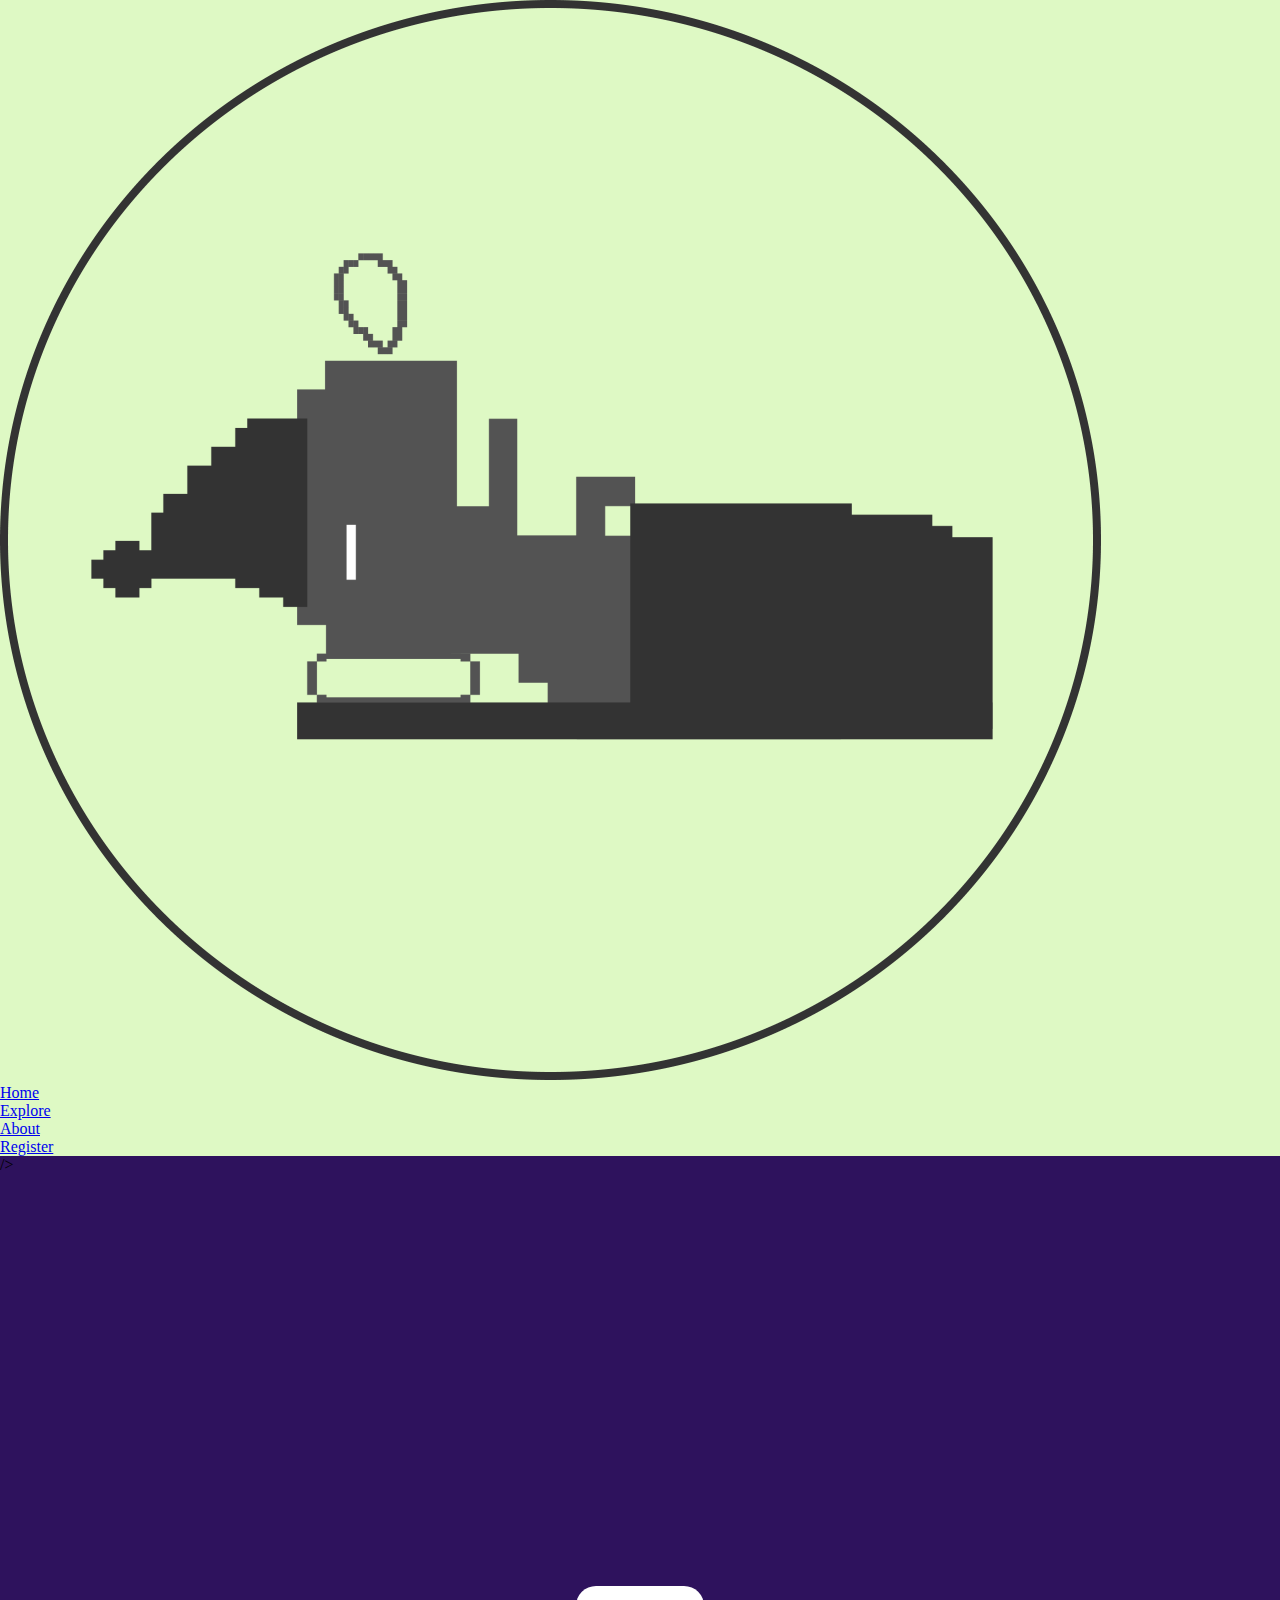
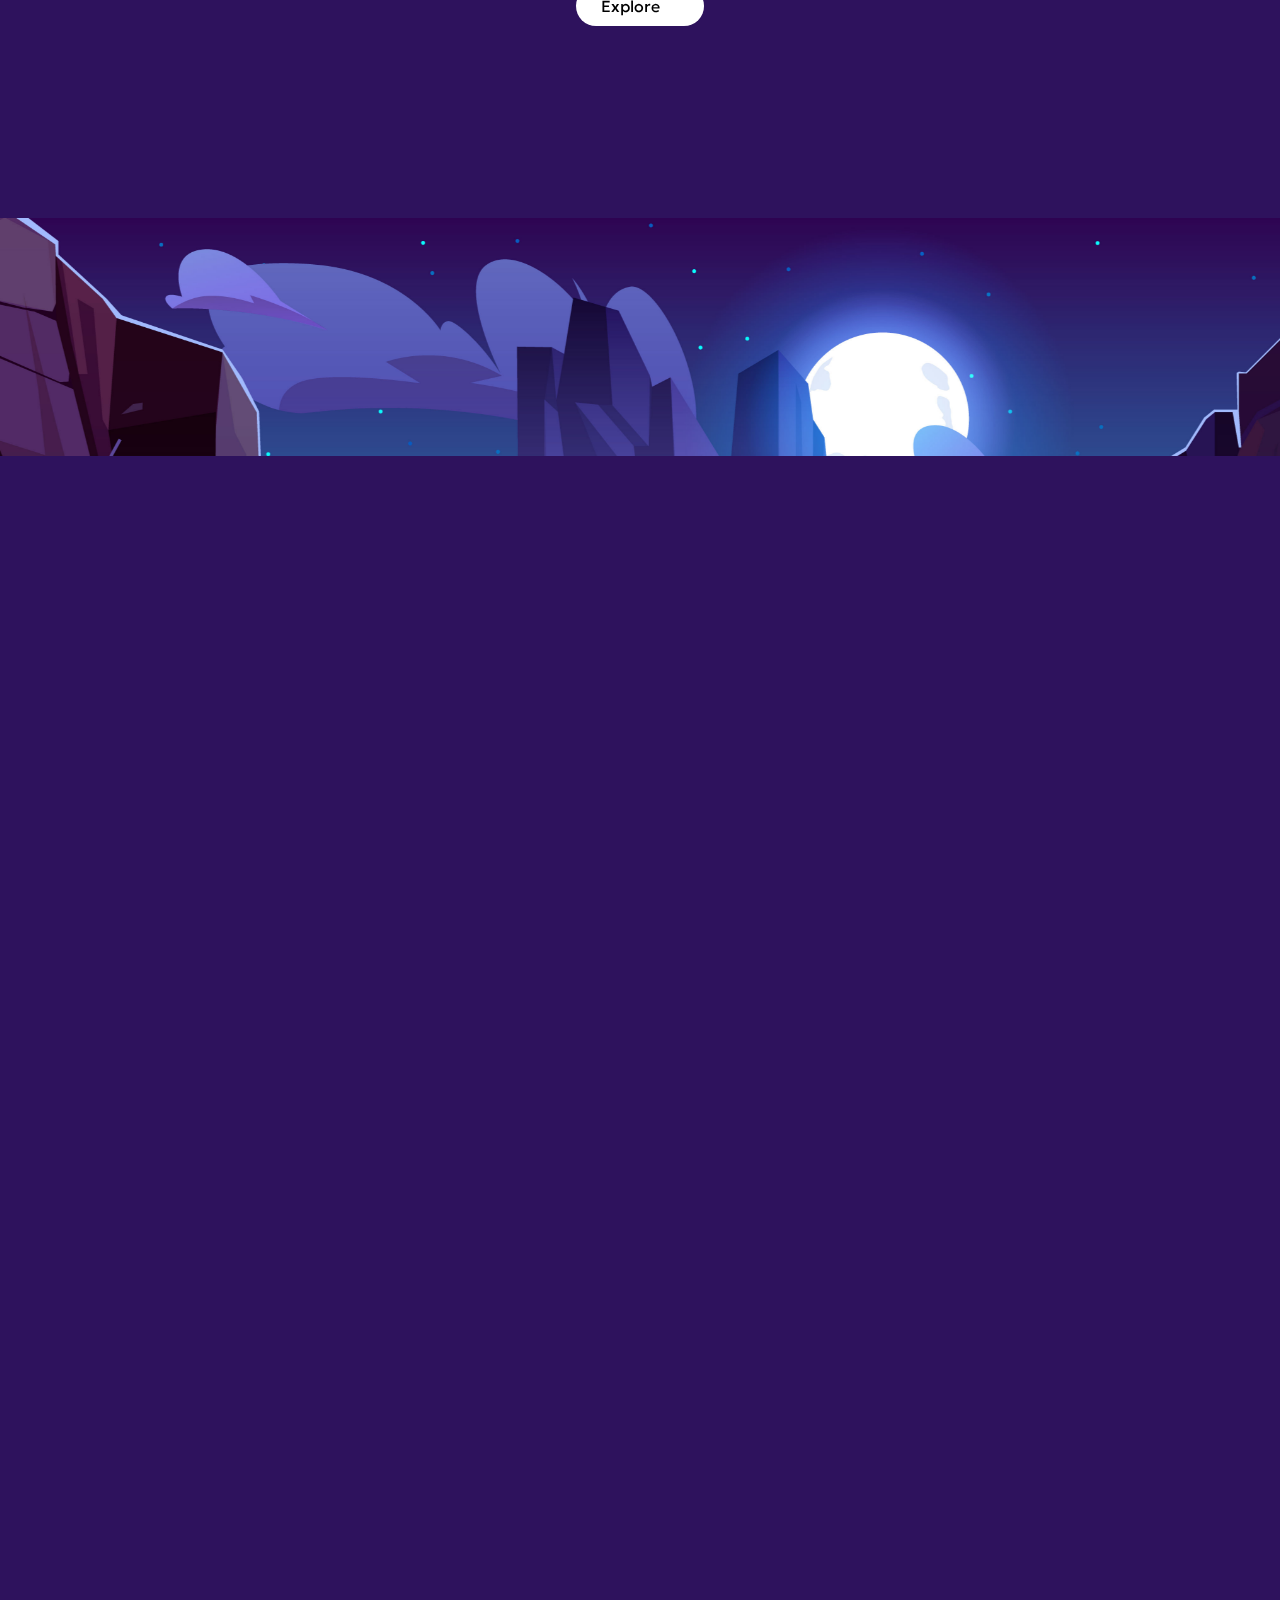
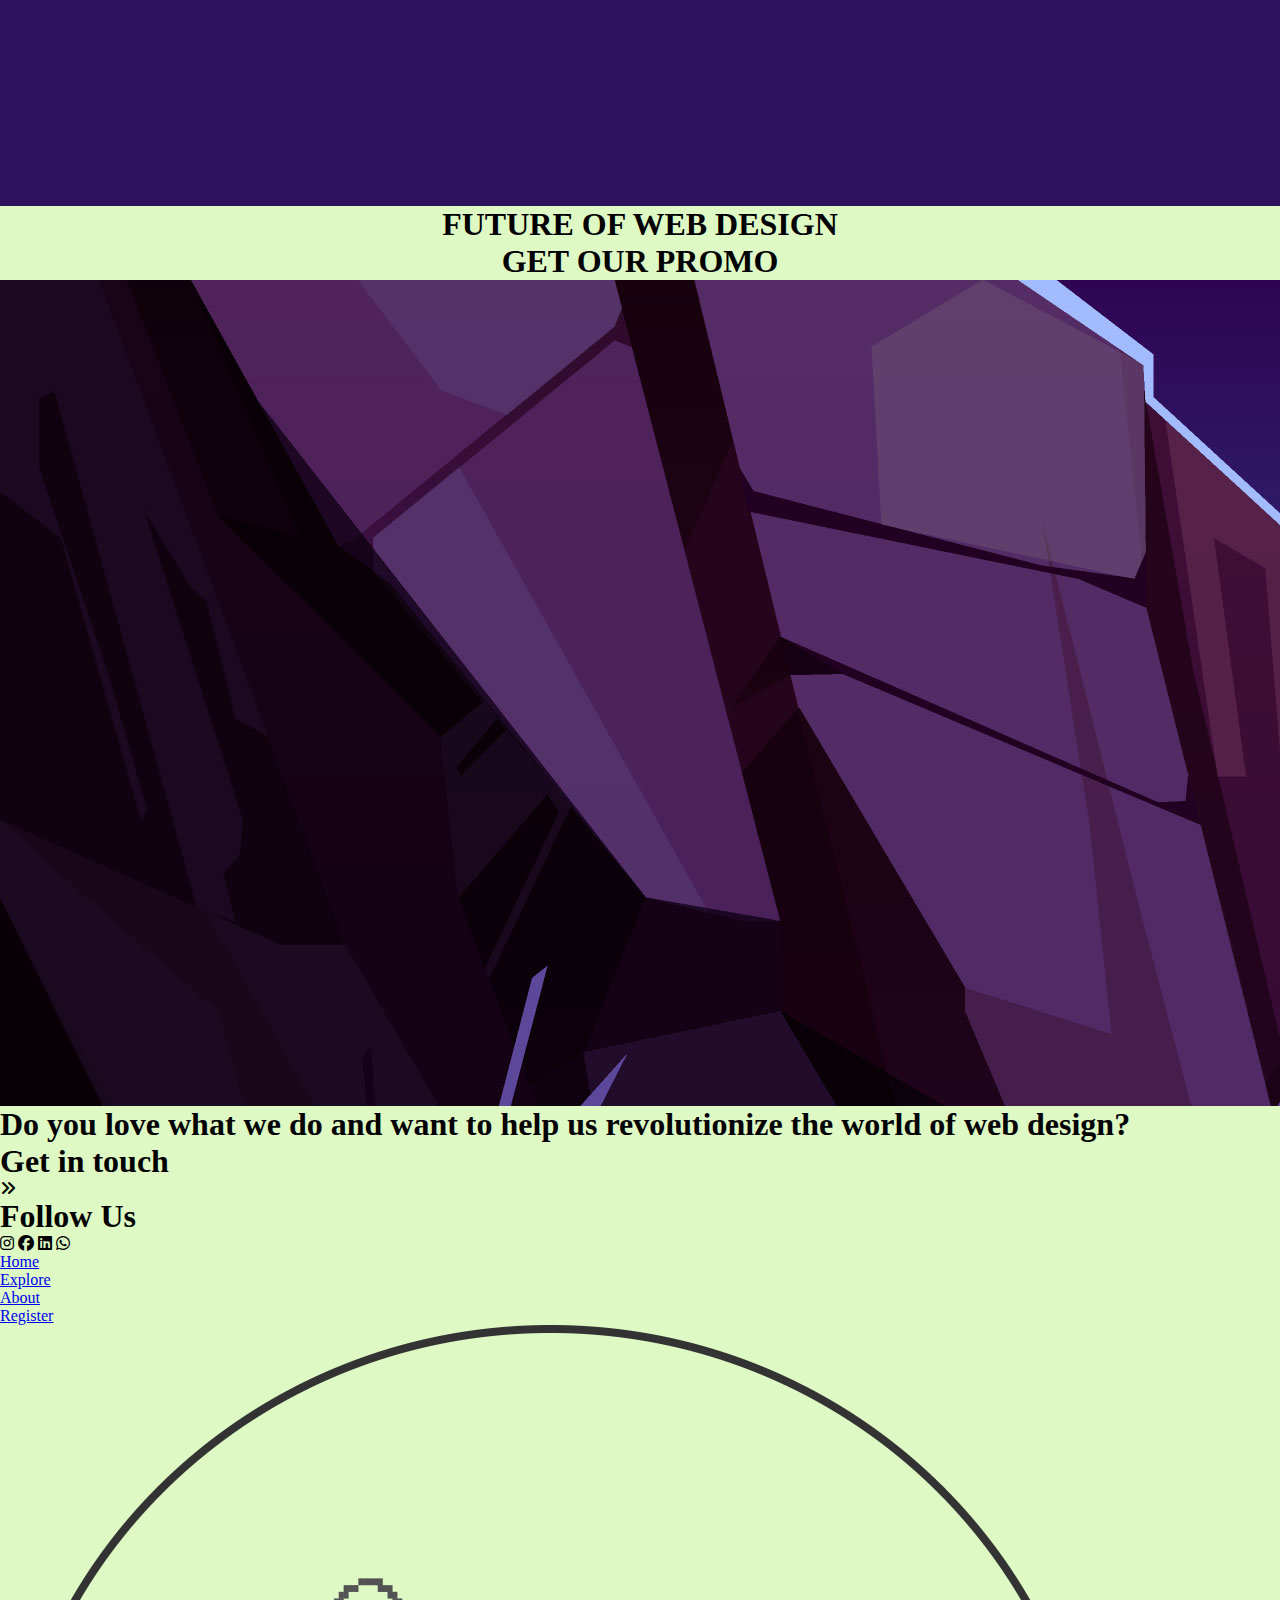
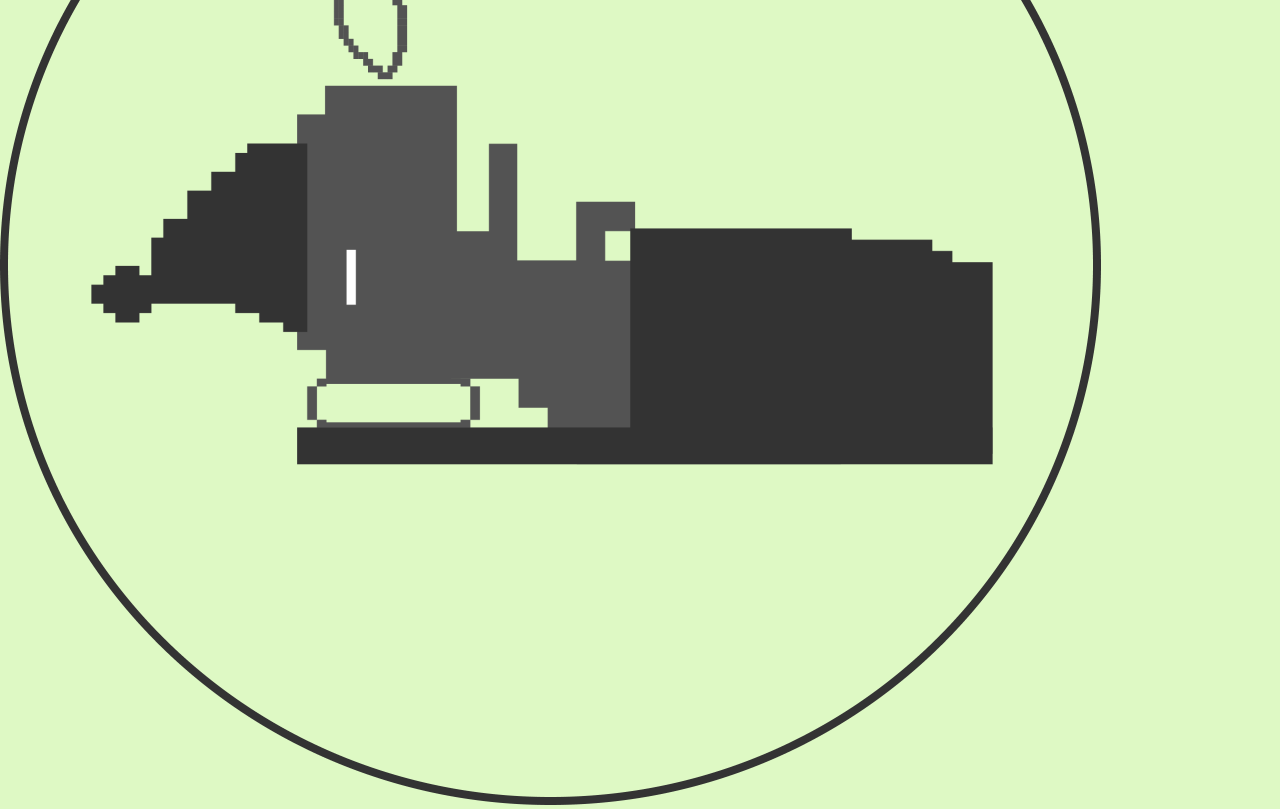
==== index.html @ ddea1295 "change fix final" ====
<!DOCTYPE html>
<html lang="en">
  <head>
    <meta charset="UTF-8" />
    <meta name="viewport" content="width=device-width, initial-scale=1.0" />
    <link rel="stylesheet" href="./Pages/Home/home.css" />
    <link
      rel="stylesheet"
      href="https://cdnjs.cloudflare.com/ajax/libs/font-awesome/6.6.0/css/all.min.css"
    />
    <title>Procreate Future</title>
  </head>
  <div class="box-navbar">
    <div class="logo">
      <img src="../../Assets/Logo Trex.png" alt="" />
    </div>

    <div class="navbar" id="navbar">
      <li><a href="./index.html">Home</a></li>
      <li><a href="./Pages/Explore/explore.html">Explore</a></li>
      <li><a href="./Pages/About/about.html">About</a></li>
      <li><a href="./Pages/Register/register.html">Register</a></li>
    </div>
  </div>
  <body>
    <section id="section-1">
      <div class="landing-page-container">
        <div class="landing-page-wrap">
          <div class="dark-corner hides"></div>
          <img
            src="../../Assets/home/2829.jpg"
            alt=""
            class="parallax bg-img"
            data-speedx="0.05"
            data-speedy="0.05"
            data-speedz="0"
            data-rotation="0"
            data-distance="1400"
          />
          <!-- <img
          src="../../Assets/home/home-moon.png"
          alt=""
          class="parallax moon"
          data-speedx="0.001"
          data-speedy="0.001" -->
          />
          <img
            src="../../Assets/home/home-cliff-left.png"
            alt=""
            class="parallax cliff-left"
            data-speedx="0.05"
            data-speedy="0"
            data-speedz="0.09"
            data-rotation="0.15"
            data-distance="600"
          />
          <img
            src="../../Assets/home/home-cliff-right.png"
            alt=""
            class="parallax cliff-right"
            data-speedx="0.07"
            data-speedy="0"
            data-speedz="0.12"
            data-rotation="0.2"
            data-distance="700"
          />
          <img
            src="../../Assets/home/home-cliff-adventure.png"
            alt=""
            class="parallax cliff-adventure"
            data-speedx="0.03"
            data-speedy="0"
            data-speedz="0.09"
            data-rotation="0.08"
            data-distance="500"
          />
          <img
            src="../../Assets/home/home-adventure.png"
            alt=""
            class="parallax adventure"
            data-speedx="0.03"
            data-speedy="0.01"
            data-speedz="0.09"
            data-rotation="0.08"
            data-distance="-400"
          />
          <img
            src="../../Assets/home/home-rock-beside-adventure.png"
            alt=""
            class="parallax rock-adventure"
            data-speedx="0.04"
            data-speedy="0.02"
            data-speedz="0.09"
            data-rotation="0.08"
            data-distance="600"
          />
          <img
            src="../../Assets/home/floor.png"
            alt=""
            class="parallax home-floor"
            data-speedx="0.03"
            data-speedy="0.01"
            data-speedz="0.09"
            data-rotation="0"
            data-distance="800"
          />
          <div
            class="parallax title-text"
            data-speedx="0.05"
            data-speedy="0"
            data-speedz="0.05"
            data-rotation="0"
            data-distance="0"
          >
            <h2>Procreate</h2>
            <h1>Future</h1>
          </div>
          <div
            class="parallax explore-button"
            data-speedx="0.03"
            data-speedy="0.01"
            data-speedz="0.09"
            data-rotation="0"
            data-distance="0"
          >
            <button id="button-explore" type="button">
              Explore
              <img
                src="../../Assets/home/arrow-right-black.png"
                alt=""
                id="arrow-right-black"
              />
              <img
                src="../../Assets/home/arrow-right-white.png"
                alt=""
                id="arrow-right-white"
              />
            </button>
          </div>
        </div>
      </div>
    </section>
    <!-- <div id="testing"></div> -->
    <section id="section-2">
      <div class="frame">
        <div id="glass">
          <div class="text-future">
            <h1 id="text-initial">FUTURE OF WEB DESIGN</h1>
            <h1 id="text-slide">GET OUR PROMO</h1>
          </div>
          <div class="card-wrap">
            <div class="card-slide">
              <div class="card">
                <div class="circle">
                  <img src="../../Assets/home/2829.jpg" alt="" />
                </div>
                <div class="card-title">
                  <h2>Web Design</h2>
                </div>
                <div class="card-text">
                  <p>
                    Lorem ipsum dolor sit amet consectetur adipisicing elit.
                    Quisquam, voluptates. Quisquam, voluptates.
                  </p>
                </div>
              </div>
              <div class="card">
                <div class="circle">
                  <img src="../../Assets/home/2829.jpg" alt="" />
                </div>
                <div class="card-title">
                  <h2>Web Development</h2>
                </div>
                <div class="card-text">
                  <p>
                    Lorem ipsum dolor sit amet consectetur adipisicing elit.
                    Quisquam, voluptates. Quisquam, voluptates.
                  </p>
                </div>
              </div>
              <div class="card">
                <div class="circle">
                  <img src="../../Assets/home/2829.jpg" alt="" />
                </div>
                <div class="card-title">
                  <h2>UI/UX Design</h2>
                </div>
                <div class="card-text">
                  <p>
                    Lorem ipsum dolor sit amet consectetur adipisicing elit.
                    Quisquam, voluptates. Quisquam, voluptates.
                  </p>
                </div>
              </div>
              <div class="card">
                <div class="circle">
                  <img src="../../Assets/home/2829.jpg" alt="" />
                </div>
                <div class="card-title">
                  <h2>UI/UX Design</h2>
                </div>
                <div class="card-text">
                  <p>
                    Lorem ipsum dolor sit amet consectetur adipisicing elit.
                    Quisquam, voluptates. Quisquam, voluptates.
                  </p>
                </div>
              </div>
              <div class="card">
                <div class="circle">
                  <img src="../../Assets/home/2829.jpg" alt="" />
                </div>
                <div class="card-title">
                  <h2>UI/UX Design</h2>
                </div>
                <div class="card-text">
                  <p>
                    Lorem ipsum dolor sit amet consectetur adipisicing elit.
                    Quisquam, voluptates. Quisquam, voluptates.
                  </p>
                </div>
              </div>
              <div class="card">
                <div class="circle">
                  <img src="../../Assets/home/2829.jpg" alt="" />
                </div>
                <div class="card-title">
                  <h2>UI/UX Design</h2>
                </div>
                <div class="card-text">
                  <p>
                    Lorem ipsum dolor sit amet consectetur adipisicing elit.
                    Quisquam, voluptates. Quisquam, voluptates.
                  </p>
                </div>
              </div>
              <div class="card">
                <div class="circle">
                  <img src="../../Assets/home/2829.jpg" alt="" />
                </div>
                <div class="card-title">
                  <h2>UI/UX Design</h2>
                </div>
                <div class="card-text">
                  <p>
                    Lorem ipsum dolor sit amet consectetur adipisicing elit.
                    Quisquam, voluptates. Quisquam, voluptates.
                  </p>
                </div>
              </div>
            </div>
            <div class="card-slide">
              <div class="card">
                <div class="circle">
                  <img src="../../Assets/home/2829.jpg" alt="" />
                </div>
                <div class="card-title">
                  <h2>Web Design</h2>
                </div>
                <div class="card-text">
                  <p>
                    Lorem ipsum dolor sit amet consectetur adipisicing elit.
                    Quisquam, voluptates. Quisquam, voluptates.
                  </p>
                </div>
              </div>
              <div class="card">
                <div class="circle">
                  <img src="../../Assets/home/2829.jpg" alt="" />
                </div>
                <div class="card-title">
                  <h2>Web Development</h2>
                </div>
                <div class="card-text">
                  <p>
                    Lorem ipsum dolor sit amet consectetur adipisicing elit.
                    Quisquam, voluptates. Quisquam, voluptates.
                  </p>
                </div>
              </div>
              <div class="card">
                <div class="circle">
                  <img src="../../Assets/home/2829.jpg" alt="" />
                </div>
                <div class="card-title">
                  <h2>UI/UX Design</h2>
                </div>
                <div class="card-text">
                  <p>
                    Lorem ipsum dolor sit amet consectetur adipisicing elit.
                    Quisquam, voluptates. Quisquam, voluptates.
                  </p>
                </div>
              </div>
              <div class="card">
                <div class="circle">
                  <img src="../../Assets/home/2829.jpg" alt="" />
                </div>
                <div class="card-title">
                  <h2>UI/UX Design</h2>
                </div>
                <div class="card-text">
                  <p>
                    Lorem ipsum dolor sit amet consectetur adipisicing elit.
                    Quisquam, voluptates. Quisquam, voluptates.
                  </p>
                </div>
              </div>
              <div class="card">
                <div class="circle">
                  <img src="../../Assets/home/2829.jpg" alt="" />
                </div>
                <div class="card-title">
                  <h2>UI/UX Design</h2>
                </div>
                <div class="card-text">
                  <p>
                    Lorem ipsum dolor sit amet consectetur adipisicing elit.
                    Quisquam, voluptates. Quisquam, voluptates.
                  </p>
                </div>
              </div>
              <div class="card">
                <div class="circle">
                  <img src="../../Assets/home/2829.jpg" alt="" />
                </div>
                <div class="card-title">
                  <h2>UI/UX Design</h2>
                </div>
                <div class="card-text">
                  <p>
                    Lorem ipsum dolor sit amet consectetur adipisicing elit.
                    Quisquam, voluptates. Quisquam, voluptates.
                  </p>
                </div>
              </div>
              <div class="card">
                <div class="circle">
                  <img src="../../Assets/home/2829.jpg" alt="" />
                </div>
                <div class="card-title">
                  <h2>UI/UX Design</h2>
                </div>
                <div class="card-text">
                  <p>
                    Lorem ipsum dolor sit amet consectetur adipisicing elit.
                    Quisquam, voluptates. Quisquam, voluptates.
                  </p>
                </div>
              </div>
            </div>
          </div>
          <div class="join-now">
            <div class="tilt-card">
              <div class="card-content">
                <div class="card-title">
                  <h2>UI/UX Design</h2>
                </div>
                <div class="card-text">
                  <p>
                    Lorem ipsum dolor sit amet consectetur adipisicing elit.
                    Quisquam, voluptates. Quisquam, voluptates.
                  </p>
                  <p>25$</p>
                </div>
              </div>
            </div>
            <div class="tilt-card">
              <div class="card-content">
                <div class="card-title">
                  <h2>UI/UX Design</h2>
                </div>
                <div class="card-text">
                  <p>
                    Lorem ipsum dolor sit amet consectetur adipisicing elit.
                    Quisquam, voluptates. Quisquam, voluptates.
                  </p>
                </div>
              </div>
            </div>
            <div class="tilt-card">
              <div class="card-content">
                <div class="card-title">
                  <h2>UI/UX Design</h2>
                </div>
                <div class="card-text">
                  <p>
                    Lorem ipsum dolor sit amet consectetur adipisicing elit.
                    Quisquam, voluptates. Quisquam, voluptates.
                  </p>
                </div>
              </div>
            </div>
          </div>
        </div>
      </div>
    </section>

    <section>
      <div class="test-container">
        <div class="test-wrap"></div>
      </div>
    </section>

    <footer>
      <div class="footerCont">
        <div class="leftFoot">
          <h1>
            Do you love what we do and want to help us revolutionize the world
            of web design?
          </h1>
        </div>
        <div class="rightFoot">
          <h1>Get in touch</h1>
          <i class="fa-solid fa-angles-right"></i>
        </div>
      </div>
      <div class="below">
        <h1>Follow Us</h1>
        <i class="fa-brands fa-instagram"></i>
        <i class="fa-brands fa-facebook"></i>
        <i class="fa-brands fa-linkedin"></i>
        <i class="fa-brands fa-whatsapp"></i>
        <div class="dot"></div>
        <li><a href="../Home/home.html">Home</a></li>
        <li><a href="../Explore/explore.html">Explore</a></li>
        <li><a href="../About/about.html">About</a></li>
        <li><a href="../Register/register.html">Register</a></li>
        <div class="logoCont">
          <img src="../../Assets/Logo Trex.png" alt="" />
        </div>
      </div>
    </footer>
    <script src="https://cdnjs.cloudflare.com/ajax/libs/gsap/3.12.5/gsap.min.js"></script>
    <script src="./Pages/Home/home.js"></script>
    <script
      src="https://cdnjs.cloudflare.com/ajax/libs/vanilla-tilt/1.8.1/vanilla-tilt.min.js"
      type="text/javascript"
    ></script>
    <script>
      VanillaTilt.init(document.querySelectorAll(".tilt-card"), {
        max: 25,
        speed: 400,
        glare: true,
        "max-glare": 1,
      });
    </script>
  </body>
</html>
---- Pages/Home/home.css ----
/* 
#DEF9C4 : very light
#9CDBA6 : light
#50B498 : turqoise
#468585 : dark
*/

@import url("https://fonts.googleapis.com/css2?family=Geologica:wght@100..900&display=swap"); /* geologica font */

* {
  padding: 0;
  margin: 0;
  box-sizing: border-box;
}

#testing {
  height: 2000px;
}

::selection {
  background-color: #0b372dbb;
}

body {
  background-color: #def9c4;
}

#tes {
  background-color: white;
  width: 10rem;
  height: 10rem;
}

.dark-corner {
  position: absolute;
  background: radial-gradient(circle, rgba(0, 0, 0, 0) 65%, rgba(0, 0, 0, 1));
  z-index: 1000;
  width: 100%;
  height: 100%;
  top: 0;
  left: 0;
}

.landing-page-container {
  width: 100%;
  height: 250vh;
  overflow-y: hidden;
  overflow-x: hidden;
  background-color: #2e125d;
}

.landing-page-wrap {
  position: fixed;
  width: 100%;
  height: 100vh;
  overflow-y: hidden;
  overflow-x: hidden;
  background-color: #2e125d;
}

.title-text {
  position: absolute;
  font-family: "Geologica", sans-serif;
  font-size: 4em;
  line-height: 0.9;
  top: 30%;
  left: 50%;
  text-align: center;
  color: white;
}

.title-text h2 {
  font-weight: 100;
  pointer-events: auto;
}

.title-text h1 {
  font-weight: 700;
  pointer-events: auto;
}

.bg-img {
  position: absolute;
  width: 105%;
  height: 105%;
  top: 50%;
  left: 50%;
  object-fit: cover;
}

.cliff-left {
  position: absolute;
  width: 60rem;
  bottom: -130%;
  left: 16px;
  z-index: 50;
}

.cliff-right {
  position: absolute;
  width: 40rem;
  bottom: -74%;
  right: -560px;
  z-index: 100;
}

.cliff-adventure {
  position: absolute;
  width: 15rem;
  left: 40%;
  bottom: -14%;
  z-index: 40;
  rotate: -5deg;
}

.adventure {
  position: absolute;
  width: 8rem;
  bottom: -10%;
  left: 43.6%;
  z-index: 60;
}

.rock-adventure {
  position: absolute;
  width: 14rem;
  bottom: -9%;
  right: 21.8%;
  z-index: 40;
}

.parallax {
  pointer-events: none;
  transform: translateX(-50%) translateY(-50%) translateZ(0) perspective(2300px);
  transition: 0.45s cubic-bezier(0.2, 0.49, 0.32, 0.99);
}

.home-floor {
  width: 100%;
  top: 95%;
  position: absolute;
  left: 50%;
  z-index: 1200;
}

.explore-button {
  position: absolute;
  top: 50%;
  left: 50%;
  width: 8rem;
  height: 2.5rem;
  /* display: initial;
  transform: translate(-50%, -50%); */
  /* background-color: red; */
  cursor: pointer;
  pointer-events: all;
  z-index: 20000;
}

#button-explore {
  width: 100%;
  height: 100%;
  border-radius: 30px;
  border: none;
  background-color: white;
  font-family: "Geologica", sans-serif;
  font-size: 1em;
  text-align: left;
  padding-left: 25px;
  color: black;
  transition: 0.5s all ease-in-out;
  z-index: 20000;
  cursor: pointer;
  pointer-events: all;
}

#arrow-right-black {
  position: absolute;
  top: 50%;
  left: 50%;
  width: 25px;
  transform: translate(20px, -12px);
  opacity: 1;
  transition: 0.5s all ease-in-out;
  z-index: 20000;
}

#arrow-right-white {
  position: absolute;
  top: 50%;
  left: 50%;
  width: 25px;
  transform: translate(20px, -12px);
  opacity: 0;
  transition: 0.5s all ease-in-out;
  z-index: 20000;
}

.explore-button:hover > #button-explore {
  color: white;
  background-color: black;
}

#arrow-right-black:hover {
  opacity: 0;
  z-index: 19000;
}
#arrow-right-white:hover {
  opacity: 1;
}

.frame {
  background: #def9c4;
  width: 100%;
  height: 100vh;
  position: relative;
  text-align: center;
  overflow: hidden;
}

.frame .sliders {
  position: absolute;
  width: 320px;
  height: 180px;
  top: 10%;
  left: calc(50% - 160px);

  transform-style: preserve-3d;
  transform: perspective(1000px);
  animation: rotateSlider 20s linear infinite;
}

@keyframes rotateSlider {
  0% {
    transform: perspective(1000px) rotateX(-16deg) rotateY(0deg);
  }
  100% {
    transform: perspective(1000px) rotateX(-16deg) rotateY(360deg);
  }
}

.frame .sliders .item {
  position: absolute;
  inset: 0 0 0 0;
  transform: rotateY(
      calc((var(--position) - 1) * (360 / var(--quantity)) * 1deg)
    )
    translateZ(550px);
  background-color: red;
  border: 5px solid black;
}

.frame .sliders .item img {
  width: 100%;
  height: 100%;
  object-fit: cover;
}

@media (max-width: 1320px) {
  .cliff-left {
    width: 50rem;
    bottom: -90%;
    left: -4rem;
  }
  .cliff-right {
    width: 35rem;
    bottom: -50%;
  }
  .rock-adventure {
    right: 12%;
  }
  .cliff-adventure {
    width: 12rem;
    left: 39%;
  }
  .adventure {
    width: 6rem;
    left: 45%;
  }
}

@media (max-width: 1100px) {
  .title-text h1 {
    font-size: 5.8rem;
  }
  .title-text h2 {
    font-size: 4.7rem;
  }
  .cliff-left {
    width: 50rem;
    bottom: -90%;
    left: -8rem;
  }
  .cliff-right {
    width: 35rem;
    bottom: -50%;
    right: -37rem;
  }
  .rock-adventure {
    right: 12%;
  }
  .cliff-adventure {
    width: 12rem;
    left: 38%;
  }
  .adventure {
    width: 6rem;
    left: 45%;
  }
}

@media (max-width: 900px) {
  .rock-adventure {
    width: 12rem;
    bottom: -6%;
  }
  .title-text h1 {
    font-size: 5.8rem;
  }
  .title-text h2 {
    font-size: 4.7rem;
  }
  .cliff-left {
    width: 50rem;
    bottom: -90%;
    left: -10rem;
  }
  .cliff-right {
    width: 35rem;
    bottom: -50%;
    right: -40rem;
  }
  .cliff-adventure {
    width: 10rem;
    left: 38%;
    bottom: -8%;
  }
  .adventure {
    width: 5.5rem;
    left: 45%;
  }
}

@media (max-width: 800px) {
  .rock-adventure {
    width: 10rem;
    bottom: -3%;
  }
  .title-text h1 {
    font-size: 5.8rem;
  }
  .title-text h2 {
    font-size: 4.7rem;
  }
  .cliff-left {
    width: 50rem;
    bottom: -90%;
    left: -14rem;
  }
  .cliff-right {
    width: 35rem;
    bottom: -50%;
    right: -40rem;
  }
  .cliff-adventure {
    width: 10rem;
    left: 38%;
    bottom: -8%;
  }
  .adventure {
    width: 5.5rem;
    left: 45%;
  }
  .dark-corner {
    background: radial-gradient(
      circle,
      rgba(0, 0, 0, 0) 65%,
      rgba(0, 0, 0, 0.7)
    );
  }
}
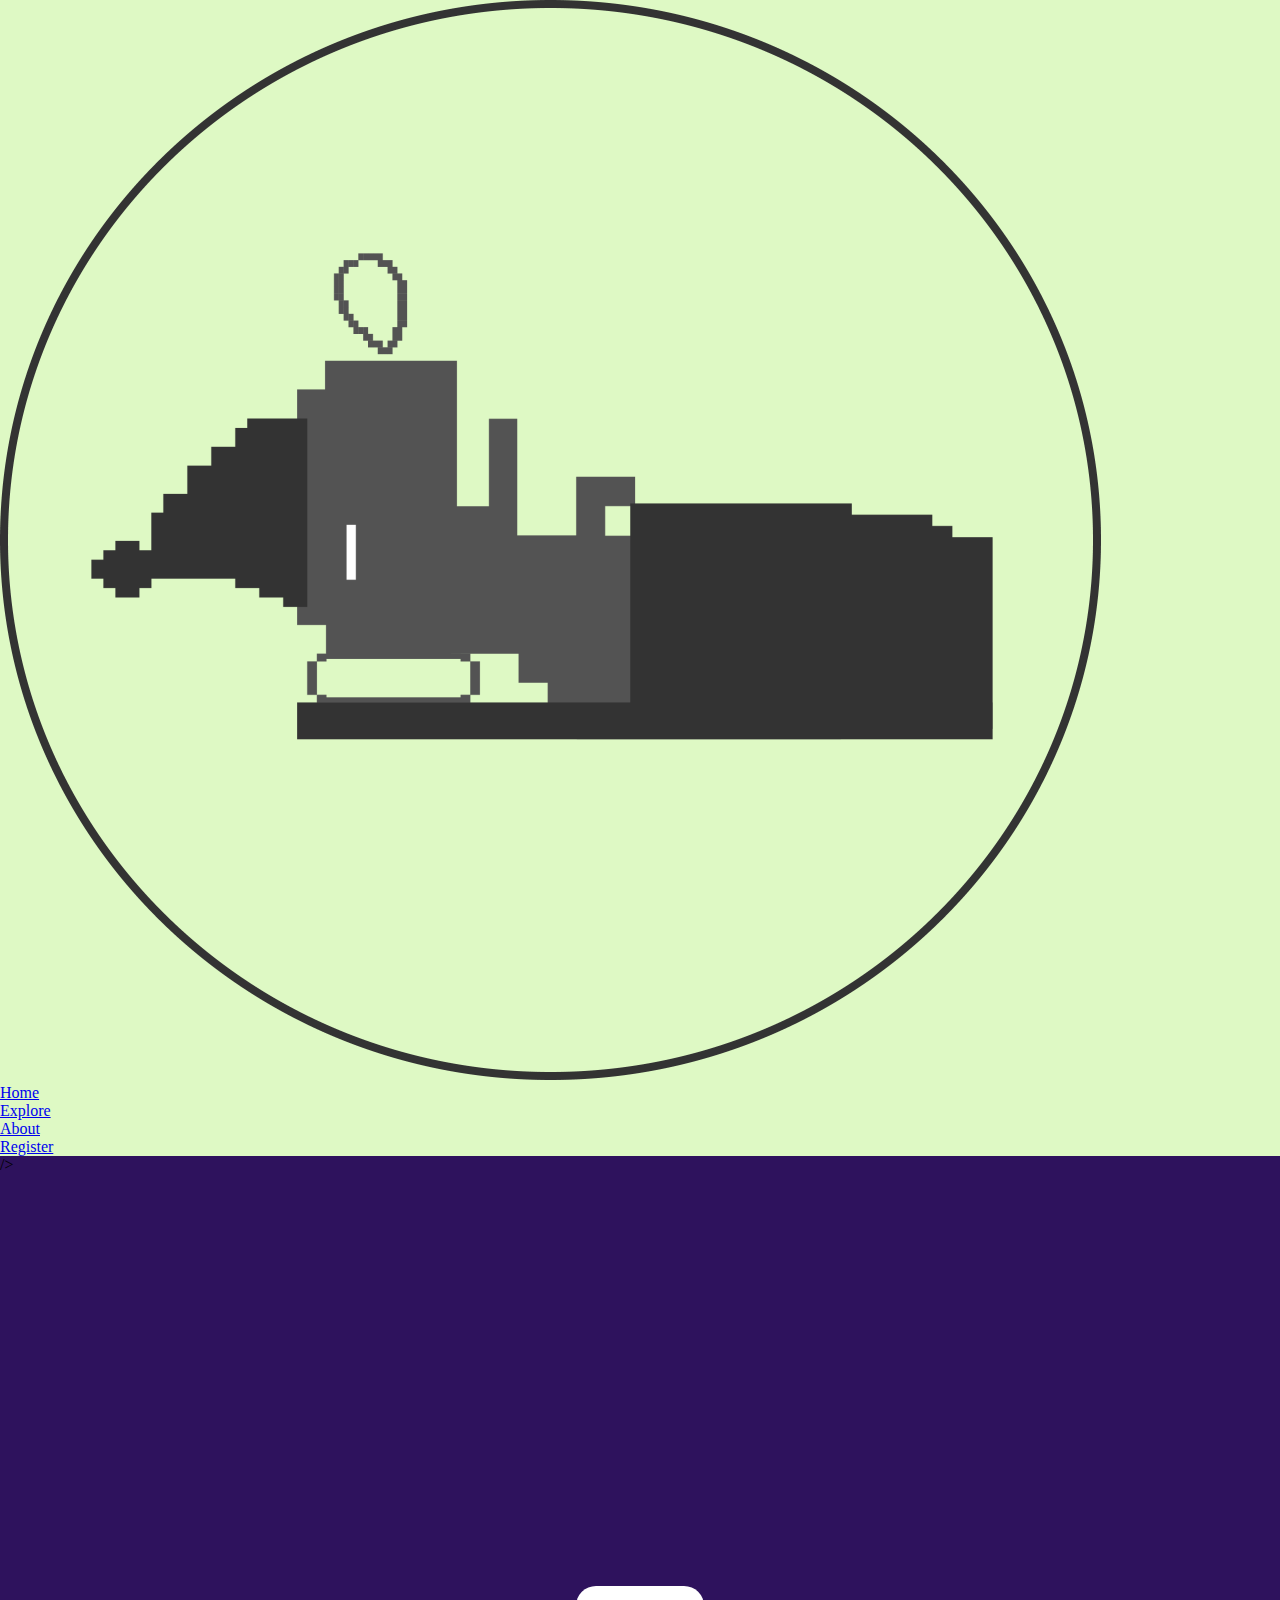
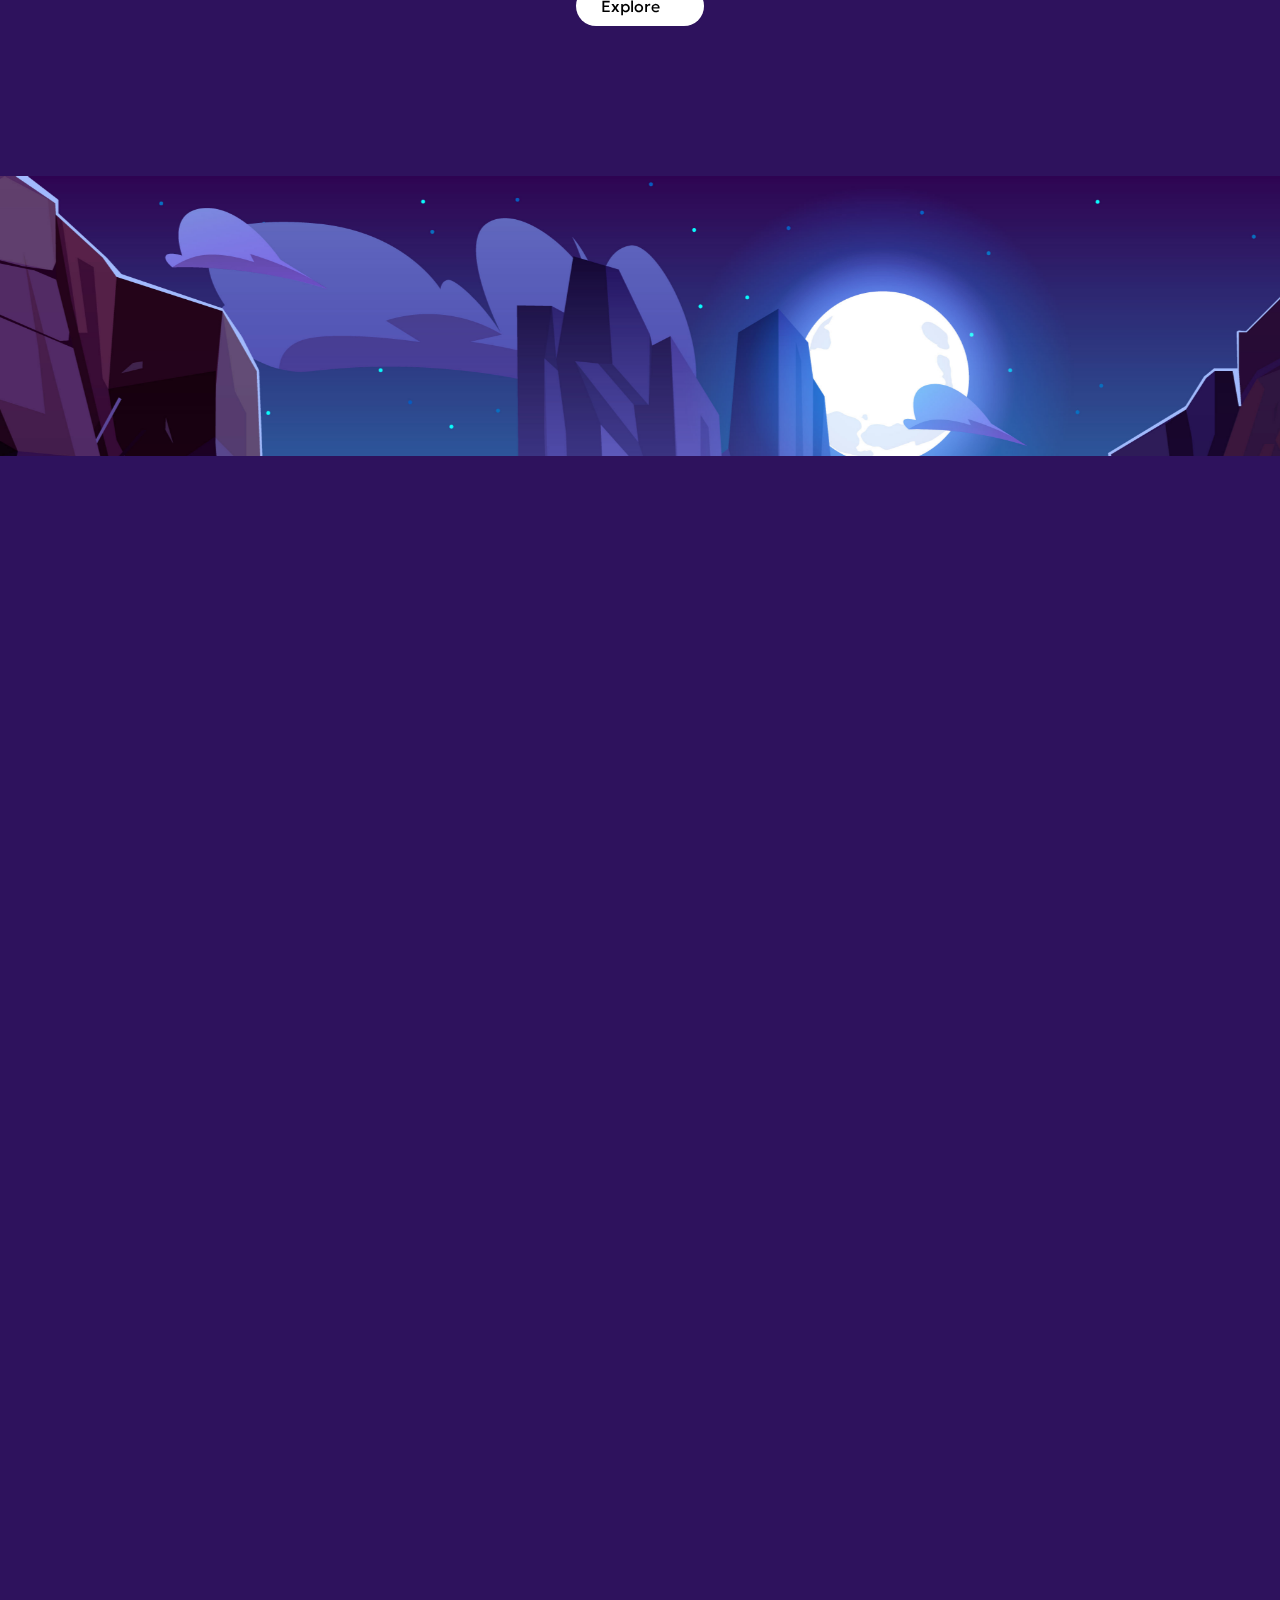
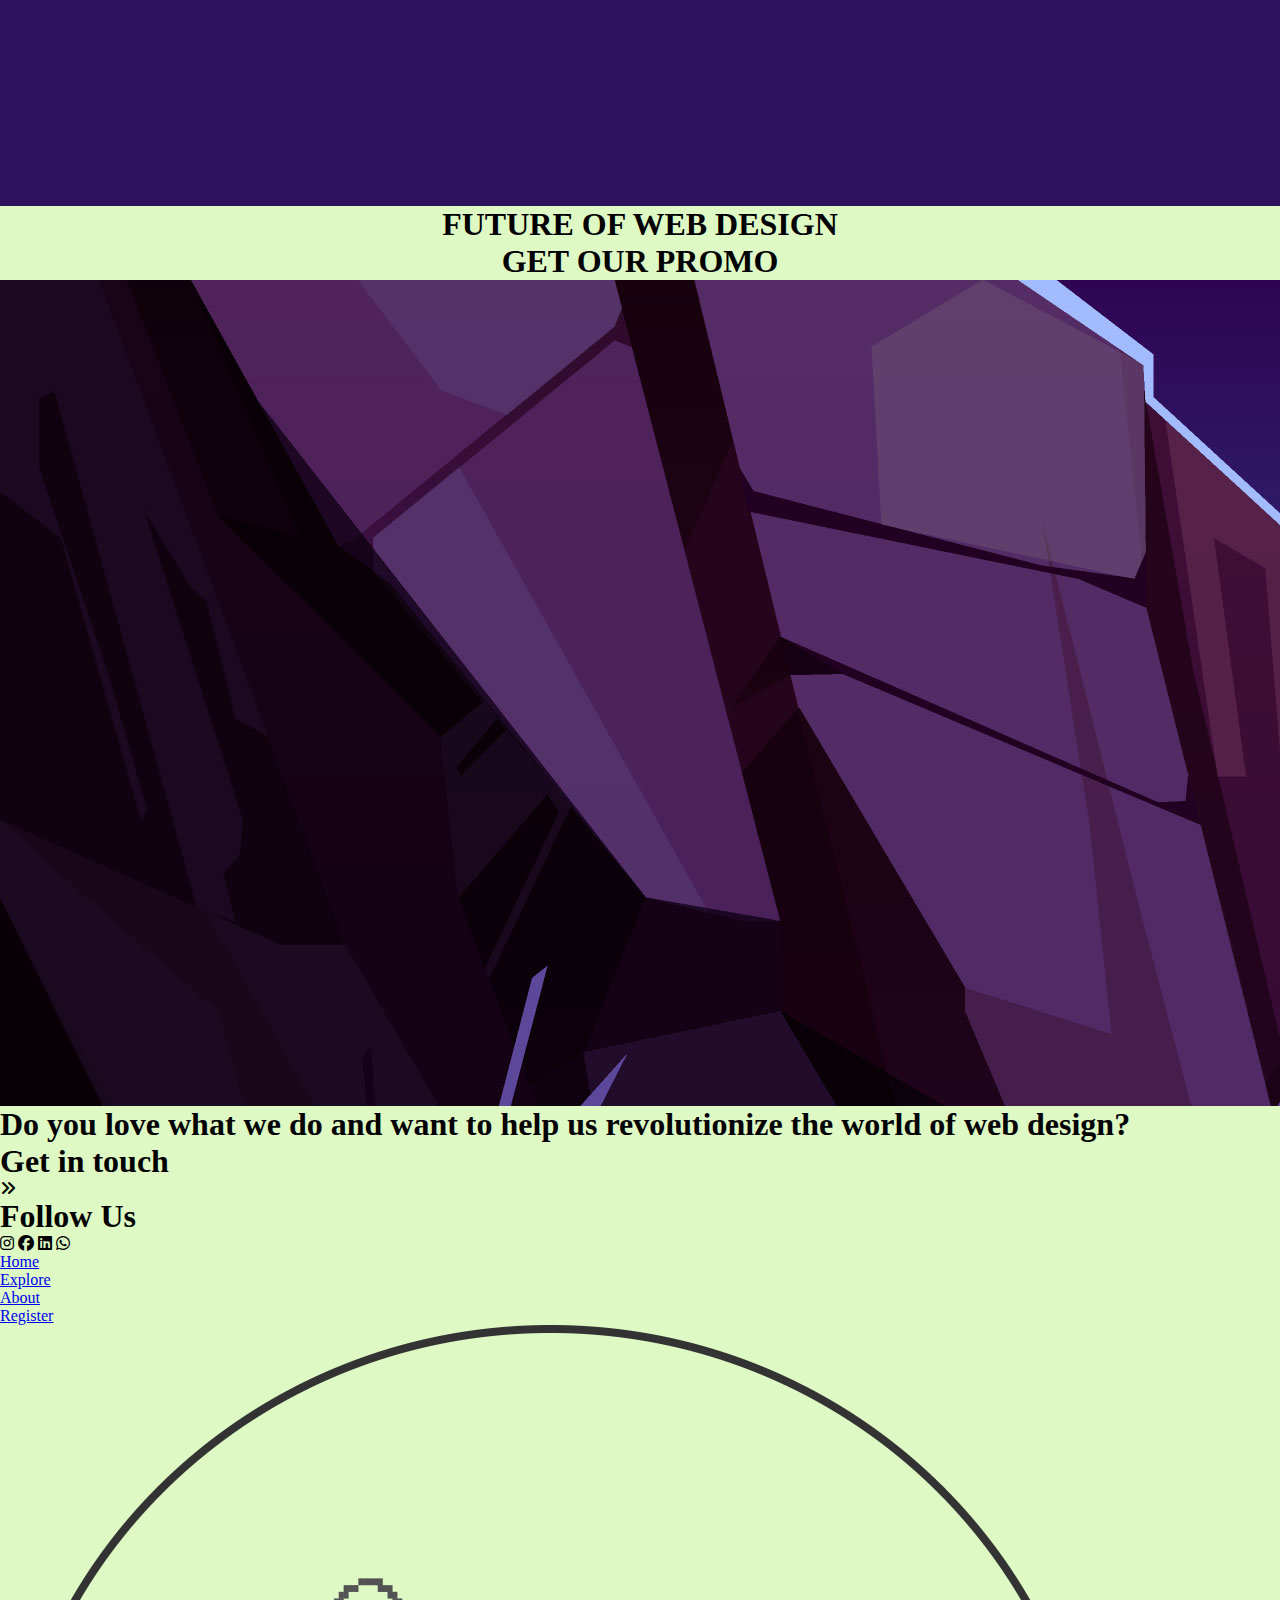
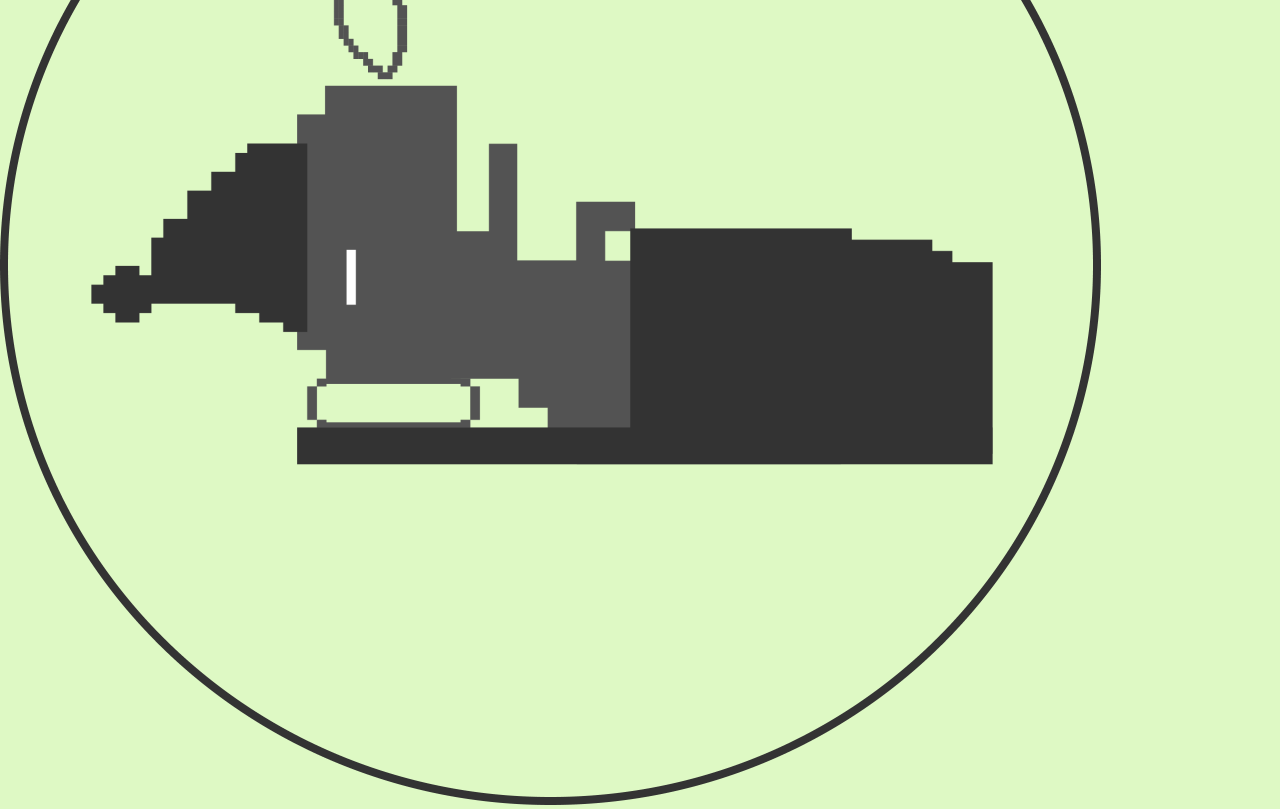
==== commit a63de067: "change final fixx" ====
--- a/index.html
+++ b/index.html
@@ -12,7 +12,7 @@
   </head>
   <div class="box-navbar">
     <div class="logo">
-      <img src="../../Assets/Logo Trex.png" alt="" />
+      <img src="./Assets/Logo Trex.png" alt="" />
     </div>
 
     <div class="navbar" id="navbar">
@@ -28,7 +28,7 @@
         <div class="landing-page-wrap">
           <div class="dark-corner hides"></div>
           <img
-            src="../../Assets/home/2829.jpg"
+            src="./Assets/home/2829.jpg"
             alt=""
             class="parallax bg-img"
             data-speedx="0.05"
@@ -45,7 +45,7 @@
           data-speedy="0.001" -->
           />
           <img
-            src="../../Assets/home/home-cliff-left.png"
+            src="./Assets/home/home-cliff-left.png"
             alt=""
             class="parallax cliff-left"
             data-speedx="0.05"
@@ -55,7 +55,7 @@
             data-distance="600"
           />
           <img
-            src="../../Assets/home/home-cliff-right.png"
+            src="./Assets/home/home-cliff-right.png"
             alt=""
             class="parallax cliff-right"
             data-speedx="0.07"
@@ -65,7 +65,7 @@
             data-distance="700"
           />
           <img
-            src="../../Assets/home/home-cliff-adventure.png"
+            src="./Assets/home/home-cliff-adventure.png"
             alt=""
             class="parallax cliff-adventure"
             data-speedx="0.03"
@@ -75,7 +75,7 @@
             data-distance="500"
           />
           <img
-            src="../../Assets/home/home-adventure.png"
+            src="./Assets/home/home-adventure.png"
             alt=""
             class="parallax adventure"
             data-speedx="0.03"
@@ -85,7 +85,7 @@
             data-distance="-400"
           />
           <img
-            src="../../Assets/home/home-rock-beside-adventure.png"
+            src="./Assets/home/home-rock-beside-adventure.png"
             alt=""
             class="parallax rock-adventure"
             data-speedx="0.04"
@@ -95,7 +95,7 @@
             data-distance="600"
           />
           <img
-            src="../../Assets/home/floor.png"
+            src="./Assets/home/floor.png"
             alt=""
             class="parallax home-floor"
             data-speedx="0.03"
@@ -126,12 +126,12 @@
             <button id="button-explore" type="button">
               Explore
               <img
-                src="../../Assets/home/arrow-right-black.png"
+                src="./Assets/home/arrow-right-black.png"
                 alt=""
                 id="arrow-right-black"
               />
               <img
-                src="../../Assets/home/arrow-right-white.png"
+                src="./Assets/home/arrow-right-white.png"
                 alt=""
                 id="arrow-right-white"
               />
@@ -152,7 +152,7 @@
             <div class="card-slide">
               <div class="card">
                 <div class="circle">
-                  <img src="../../Assets/home/2829.jpg" alt="" />
+                  <img src="./Assets/home/2829.jpg" alt="" />
                 </div>
                 <div class="card-title">
                   <h2>Web Design</h2>
@@ -166,7 +166,7 @@
               </div>
               <div class="card">
                 <div class="circle">
-                  <img src="../../Assets/home/2829.jpg" alt="" />
+                  <img src="./Assets/home/2829.jpg" alt="" />
                 </div>
                 <div class="card-title">
                   <h2>Web Development</h2>
@@ -180,63 +180,63 @@
               </div>
               <div class="card">
                 <div class="circle">
-                  <img src="../../Assets/home/2829.jpg" alt="" />
-                </div>
-                <div class="card-title">
-                  <h2>UI/UX Design</h2>
-                </div>
-                <div class="card-text">
-                  <p>
-                    Lorem ipsum dolor sit amet consectetur adipisicing elit.
-                    Quisquam, voluptates. Quisquam, voluptates.
-                  </p>
-                </div>
-              </div>
-              <div class="card">
-                <div class="circle">
-                  <img src="../../Assets/home/2829.jpg" alt="" />
-                </div>
-                <div class="card-title">
-                  <h2>UI/UX Design</h2>
-                </div>
-                <div class="card-text">
-                  <p>
-                    Lorem ipsum dolor sit amet consectetur adipisicing elit.
-                    Quisquam, voluptates. Quisquam, voluptates.
-                  </p>
-                </div>
-              </div>
-              <div class="card">
-                <div class="circle">
-                  <img src="../../Assets/home/2829.jpg" alt="" />
-                </div>
-                <div class="card-title">
-                  <h2>UI/UX Design</h2>
-                </div>
-                <div class="card-text">
-                  <p>
-                    Lorem ipsum dolor sit amet consectetur adipisicing elit.
-                    Quisquam, voluptates. Quisquam, voluptates.
-                  </p>
-                </div>
-              </div>
-              <div class="card">
-                <div class="circle">
-                  <img src="../../Assets/home/2829.jpg" alt="" />
-                </div>
-                <div class="card-title">
-                  <h2>UI/UX Design</h2>
-                </div>
-                <div class="card-text">
-                  <p>
-                    Lorem ipsum dolor sit amet consectetur adipisicing elit.
-                    Quisquam, voluptates. Quisquam, voluptates.
-                  </p>
-                </div>
-              </div>
-              <div class="card">
-                <div class="circle">
-                  <img src="../../Assets/home/2829.jpg" alt="" />
+                  <img src="./Assets/home/2829.jpg" alt="" />
+                </div>
+                <div class="card-title">
+                  <h2>UI/UX Design</h2>
+                </div>
+                <div class="card-text">
+                  <p>
+                    Lorem ipsum dolor sit amet consectetur adipisicing elit.
+                    Quisquam, voluptates. Quisquam, voluptates.
+                  </p>
+                </div>
+              </div>
+              <div class="card">
+                <div class="circle">
+                  <img src="./Assets/home/2829.jpg" alt="" />
+                </div>
+                <div class="card-title">
+                  <h2>UI/UX Design</h2>
+                </div>
+                <div class="card-text">
+                  <p>
+                    Lorem ipsum dolor sit amet consectetur adipisicing elit.
+                    Quisquam, voluptates. Quisquam, voluptates.
+                  </p>
+                </div>
+              </div>
+              <div class="card">
+                <div class="circle">
+                  <img src="./Assets/home/2829.jpg" alt="" />
+                </div>
+                <div class="card-title">
+                  <h2>UI/UX Design</h2>
+                </div>
+                <div class="card-text">
+                  <p>
+                    Lorem ipsum dolor sit amet consectetur adipisicing elit.
+                    Quisquam, voluptates. Quisquam, voluptates.
+                  </p>
+                </div>
+              </div>
+              <div class="card">
+                <div class="circle">
+                  <img src="./Assets/home/2829.jpg" alt="" />
+                </div>
+                <div class="card-title">
+                  <h2>UI/UX Design</h2>
+                </div>
+                <div class="card-text">
+                  <p>
+                    Lorem ipsum dolor sit amet consectetur adipisicing elit.
+                    Quisquam, voluptates. Quisquam, voluptates.
+                  </p>
+                </div>
+              </div>
+              <div class="card">
+                <div class="circle">
+                  <img src="./Assets/home/2829.jpg" alt="" />
                 </div>
                 <div class="card-title">
                   <h2>UI/UX Design</h2>
@@ -252,7 +252,7 @@
             <div class="card-slide">
               <div class="card">
                 <div class="circle">
-                  <img src="../../Assets/home/2829.jpg" alt="" />
+                  <img src="./Assets/home/2829.jpg" alt="" />
                 </div>
                 <div class="card-title">
                   <h2>Web Design</h2>
@@ -266,7 +266,7 @@
               </div>
               <div class="card">
                 <div class="circle">
-                  <img src="../../Assets/home/2829.jpg" alt="" />
+                  <img src="./Assets/home/2829.jpg" alt="" />
                 </div>
                 <div class="card-title">
                   <h2>Web Development</h2>
@@ -280,63 +280,63 @@
               </div>
               <div class="card">
                 <div class="circle">
-                  <img src="../../Assets/home/2829.jpg" alt="" />
-                </div>
-                <div class="card-title">
-                  <h2>UI/UX Design</h2>
-                </div>
-                <div class="card-text">
-                  <p>
-                    Lorem ipsum dolor sit amet consectetur adipisicing elit.
-                    Quisquam, voluptates. Quisquam, voluptates.
-                  </p>
-                </div>
-              </div>
-              <div class="card">
-                <div class="circle">
-                  <img src="../../Assets/home/2829.jpg" alt="" />
-                </div>
-                <div class="card-title">
-                  <h2>UI/UX Design</h2>
-                </div>
-                <div class="card-text">
-                  <p>
-                    Lorem ipsum dolor sit amet consectetur adipisicing elit.
-                    Quisquam, voluptates. Quisquam, voluptates.
-                  </p>
-                </div>
-              </div>
-              <div class="card">
-                <div class="circle">
-                  <img src="../../Assets/home/2829.jpg" alt="" />
-                </div>
-                <div class="card-title">
-                  <h2>UI/UX Design</h2>
-                </div>
-                <div class="card-text">
-                  <p>
-                    Lorem ipsum dolor sit amet consectetur adipisicing elit.
-                    Quisquam, voluptates. Quisquam, voluptates.
-                  </p>
-                </div>
-              </div>
-              <div class="card">
-                <div class="circle">
-                  <img src="../../Assets/home/2829.jpg" alt="" />
-                </div>
-                <div class="card-title">
-                  <h2>UI/UX Design</h2>
-                </div>
-                <div class="card-text">
-                  <p>
-                    Lorem ipsum dolor sit amet consectetur adipisicing elit.
-                    Quisquam, voluptates. Quisquam, voluptates.
-                  </p>
-                </div>
-              </div>
-              <div class="card">
-                <div class="circle">
-                  <img src="../../Assets/home/2829.jpg" alt="" />
+                  <img src="./Assets/home/2829.jpg" alt="" />
+                </div>
+                <div class="card-title">
+                  <h2>UI/UX Design</h2>
+                </div>
+                <div class="card-text">
+                  <p>
+                    Lorem ipsum dolor sit amet consectetur adipisicing elit.
+                    Quisquam, voluptates. Quisquam, voluptates.
+                  </p>
+                </div>
+              </div>
+              <div class="card">
+                <div class="circle">
+                  <img src="./Assets/home/2829.jpg" alt="" />
+                </div>
+                <div class="card-title">
+                  <h2>UI/UX Design</h2>
+                </div>
+                <div class="card-text">
+                  <p>
+                    Lorem ipsum dolor sit amet consectetur adipisicing elit.
+                    Quisquam, voluptates. Quisquam, voluptates.
+                  </p>
+                </div>
+              </div>
+              <div class="card">
+                <div class="circle">
+                  <img src="./Assets/home/2829.jpg" alt="" />
+                </div>
+                <div class="card-title">
+                  <h2>UI/UX Design</h2>
+                </div>
+                <div class="card-text">
+                  <p>
+                    Lorem ipsum dolor sit amet consectetur adipisicing elit.
+                    Quisquam, voluptates. Quisquam, voluptates.
+                  </p>
+                </div>
+              </div>
+              <div class="card">
+                <div class="circle">
+                  <img src="./Assets/home/2829.jpg" alt="" />
+                </div>
+                <div class="card-title">
+                  <h2>UI/UX Design</h2>
+                </div>
+                <div class="card-text">
+                  <p>
+                    Lorem ipsum dolor sit amet consectetur adipisicing elit.
+                    Quisquam, voluptates. Quisquam, voluptates.
+                  </p>
+                </div>
+              </div>
+              <div class="card">
+                <div class="circle">
+                  <img src="./Assets/home/2829.jpg" alt="" />
                 </div>
                 <div class="card-title">
                   <h2>UI/UX Design</h2>
@@ -422,12 +422,12 @@
         <i class="fa-brands fa-linkedin"></i>
         <i class="fa-brands fa-whatsapp"></i>
         <div class="dot"></div>
-        <li><a href="../Home/home.html">Home</a></li>
-        <li><a href="../Explore/explore.html">Explore</a></li>
-        <li><a href="../About/about.html">About</a></li>
-        <li><a href="../Register/register.html">Register</a></li>
+        <li><a href="./index.html">Home</a></li>
+        <li><a href="./Pages/Explore/explore.html">Explore</a></li>
+        <li><a href="./Pages/About/about.html">About</a></li>
+        <li><a href="./Pages/Register/register.html">Register</a></li>
         <div class="logoCont">
-          <img src="../../Assets/Logo Trex.png" alt="" />
+          <img src="./Assets/Logo Trex.png" alt="" />
         </div>
       </div>
     </footer>
